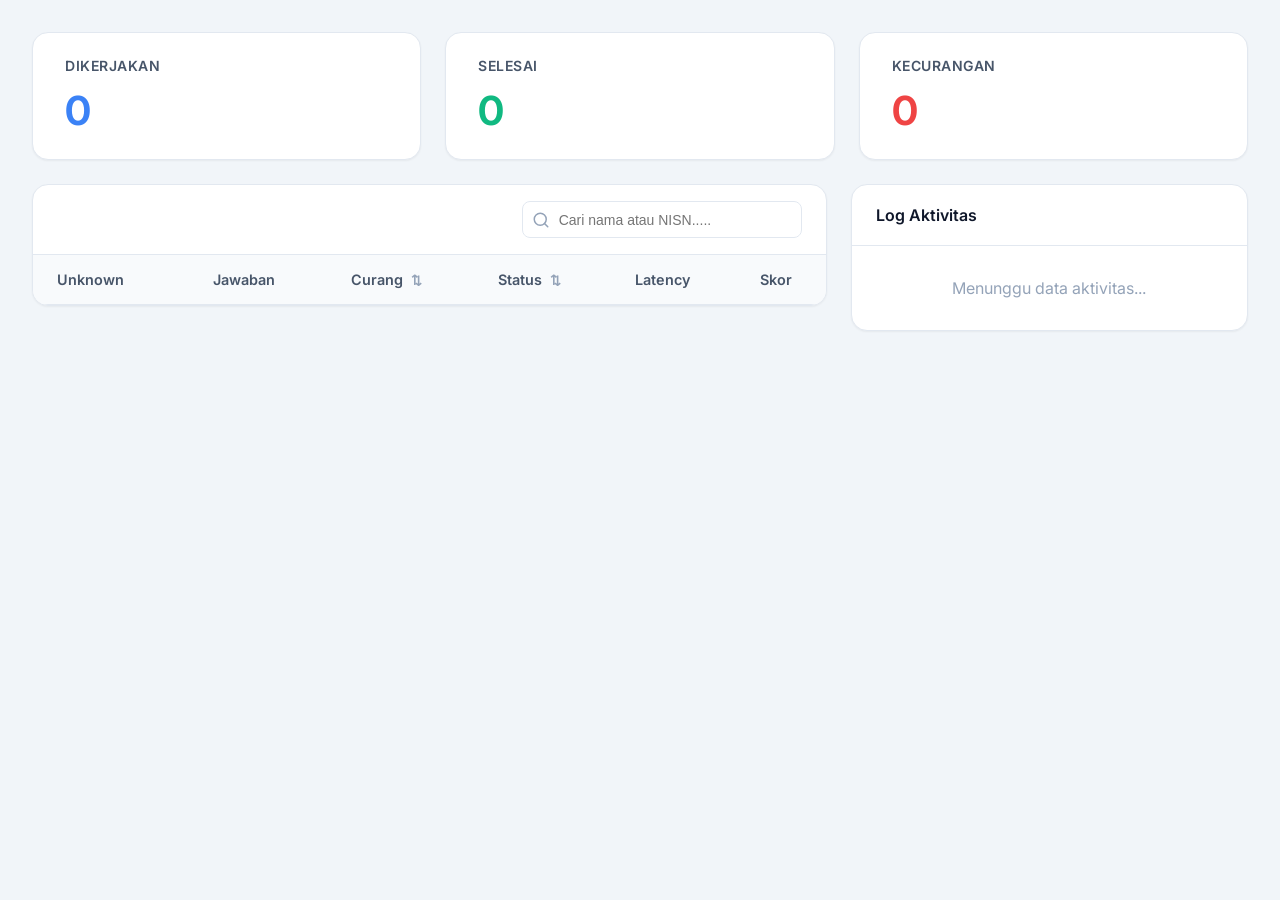
==== backend/static/dashboard.html @ d29a0286 "80% selesai" ====
<!DOCTYPE html>
<html lang="id">
<head>
    <meta charset="UTF-8">
    <meta name="viewport" content="width=device-width, initial-scale=1.0">
    <title>HIDS Dashboard Pengawas</title>
    <link rel="stylesheet" href="dashboard.css">
    <link href="https://fonts.googleapis.com/css2?family=Inter:wght@400;500;600;700&display=swap" rel="stylesheet">
</head>
<body>
    <div class="dashboard-container">
        
        <!-- Top Stats Cards -->
        <div class="stats-grid">
            <div class="stat-card">
                <h3>DIKERJAKAN</h3>
                <p id="total-peserta" class="stat-blue">0</p>
            </div>
            <div class="stat-card">
                <h3>SELESAI</h3>
                <p id="selesai-peserta" class="stat-green">0</p>
            </div>
            <div class="stat-card">
                <h3>KECURANGAN</h3>
                <p id="total-anomali" class="stat-red">0</p>
            </div>
        </div>

        <!-- Main Content Area -->
        <div class="main-content-grid">
            
            <!-- Left Panel: Participants Table -->
            <div class="panel table-panel">
                <div class="table-header">
                    <div class="search-container">
                        <svg class="search-icon" width="18" height="18" viewBox="0 0 24 24" fill="none" stroke="currentColor" stroke-width="2" stroke-linecap="round" stroke-linejoin="round"><circle cx="11" cy="11" r="8"></circle><line x1="21" y1="21" x2="16.65" y2="16.65"></line></svg>
                        <input type="text" id="search-input" placeholder="Cari nama atau NISN.....">
                    </div>
                </div>
                
                <table class="data-table">
                    <thead>
                        <tr>
                            <th>Unknown</th>
                            <th>Jawaban</th>
                            <th>Curang <span class="sort-icon">⇅</span></th>
                            <th>Status <span class="sort-icon">⇅</span></th>
                            <th>Latency</th>
                            <th>Skor</th>
                        </tr>
                    </thead>
                    <tbody id="participants-body">
                        <!-- Rows will be populated by JS -->
                    </tbody>
                </table>
            </div>

            <!-- Right Panel: Activity Log -->
            <div class="panel log-panel">
                <div class="log-header">
                    <h2>Log Aktivitas</h2>
                </div>
                <div class="log-content">
                    <ul id="anomaly-list" class="log-list">
                        <li class="empty-state">Menunggu data aktivitas...</li>
                    </ul>
                </div>
            </div>

        </div>
    </div>

    <script src="dashboard.js"></script>
</body>
</html>
---- backend/static/dashboard.css ----
:root {
    --bg-color: #f1f5f9;
    --card-bg: #ffffff;
    --text-primary: #0f172a;
    --text-secondary: #475569;
    --text-muted: #94a3b8;
    --border-color: #e2e8f0;
    
    --stat-blue: #3b82f6;
    --stat-green: #10b981;
    --stat-red: #ef4444;
    
    --pill-blue-bg: #eff6ff;
    --pill-blue-text: #2563eb;
    
    --shadow-sm: 0 1px 2px 0 rgba(0, 0, 0, 0.05);
    --shadow-md: 0 4px 6px -1px rgba(0, 0, 0, 0.1), 0 2px 4px -1px rgba(0, 0, 0, 0.06);
    --shadow-lg: 0 10px 15px -3px rgba(0, 0, 0, 0.1), 0 4px 6px -2px rgba(0, 0, 0, 0.05);
}

* {
    margin: 0;
    padding: 0;
    box-sizing: border-box;
}

body {
    font-family: 'Inter', sans-serif;
    background-color: var(--bg-color);
    color: var(--text-primary);
    min-height: 100vh;
    padding: 2rem;
}

.dashboard-container {
    max-width: 1400px;
    margin: 0 auto;
    display: flex;
    flex-direction: column;
    gap: 1.5rem;
}

/* Top Stats Cards */
.stats-grid {
    display: grid;
    grid-template-columns: repeat(3, 1fr);
    gap: 1.5rem;
}

.stat-card {
    background: var(--card-bg);
    border-radius: 16px;
    padding: 1.5rem 2rem;
    box-shadow: var(--shadow-sm);
    border: 1px solid var(--border-color);
    display: flex;
    flex-direction: column;
    gap: 0.75rem;
}

.stat-card h3 {
    font-size: 0.875rem;
    color: var(--text-secondary);
    font-weight: 600;
    text-transform: uppercase;
    letter-spacing: 0.5px;
}

.stat-card p {
    font-size: 2.5rem;
    font-weight: 700;
}

.stat-blue { color: var(--stat-blue); }
.stat-green { color: var(--stat-green); }
.stat-red { color: var(--stat-red); }

/* Main Content Grid */
.main-content-grid {
    display: grid;
    grid-template-columns: 2fr 1fr;
    gap: 1.5rem;
    align-items: start;
}

.panel {
    background: var(--card-bg);
    border-radius: 16px;
    box-shadow: var(--shadow-sm);
    border: 1px solid var(--border-color);
    overflow: hidden;
}

/* Table Panel */
.table-panel {
    display: flex;
    flex-direction: column;
}

.table-header {
    padding: 1rem 1.5rem;
    border-bottom: 1px solid var(--border-color);
    display: flex;
    justify-content: flex-end;
}

.search-container {
    position: relative;
    width: 280px;
}

.search-icon {
    position: absolute;
    left: 10px;
    top: 50%;
    transform: translateY(-50%);
    color: var(--text-muted);
}

#search-input {
    width: 100%;
    padding: 0.6rem 1rem 0.6rem 2.25rem;
    border: 1px solid var(--border-color);
    border-radius: 8px;
    font-size: 0.875rem;
    color: var(--text-primary);
    outline: none;
    transition: border-color 0.2s;
}

#search-input:focus {
    border-color: var(--stat-blue);
}

.data-table {
    width: 100%;
    border-collapse: collapse;
}

.data-table th, .data-table td {
    padding: 1rem 1.5rem;
    text-align: center;
    border-bottom: 1px solid var(--border-color);
    font-size: 0.9rem;
}

.data-table th:first-child, .data-table td:first-child {
    text-align: left;
}

.data-table th {
    color: var(--text-secondary);
    font-weight: 600;
    background-color: #f8fafc;
}

.sort-icon {
    color: var(--text-muted);
    font-size: 0.8rem;
    margin-left: 0.25rem;
    cursor: pointer;
}

.data-table tbody tr:last-child td {
    border-bottom: none;
}

/* Status Pill */
.status-pill {
    display: inline-flex;
    align-items: center;
    gap: 0.5rem;
    background-color: var(--pill-blue-bg);
    color: var(--pill-blue-text);
    padding: 0.35rem 0.75rem;
    border-radius: 9999px;
    font-weight: 600;
    font-size: 0.85rem;
}

.status-dot {
    width: 8px;
    height: 8px;
    border-radius: 50%;
    background-color: var(--pill-blue-text);
}

.latency-green {
    color: var(--stat-green);
    font-weight: 500;
}

.curang-red {
    color: var(--stat-red);
    font-weight: 600;
}

/* Log Panel */
.log-panel {
    display: flex;
    flex-direction: column;
}

.log-header {
    padding: 1.25rem 1.5rem;
    border-bottom: 1px solid var(--border-color);
}

.log-header h2 {
    font-size: 1rem;
    font-weight: 600;
    color: var(--text-primary);
}

.log-content {
    padding: 0;
}

.log-list {
    list-style: none;
    max-height: 500px;
    overflow-y: auto;
}

.log-list li {
    padding: 1.25rem 1.5rem;
    border-bottom: 1px solid var(--border-color);
    display: flex;
    gap: 1rem;
    align-items: flex-start;
}

.log-list li:last-child {
    border-bottom: none;
}

.log-icon {
    width: 32px;
    height: 32px;
    border-radius: 50%;
    background-color: #ecfdf5;
    display: flex;
    align-items: center;
    justify-content: center;
    flex-shrink: 0;
}

.log-icon-dot {
    width: 12px;
    height: 12px;
    border-radius: 50%;
    background-color: var(--stat-green);
}

.log-details {
    display: flex;
    flex-direction: column;
    gap: 0.25rem;
}

.log-text {
    font-size: 0.9rem;
    color: var(--text-primary);
    line-height: 1.4;
}

.log-date {
    font-size: 0.75rem;
    color: var(--text-muted);
}

.empty-state {
    color: var(--text-muted);
    text-align: center;
    padding: 2rem !important;
    justify-content: center !important;
}

/* Scrollbar styling */
::-webkit-scrollbar {
    width: 6px;
}
::-webkit-scrollbar-track {
    background: transparent;
}
::-webkit-scrollbar-thumb {
    background-color: #cbd5e1;
    border-radius: 10px;
}
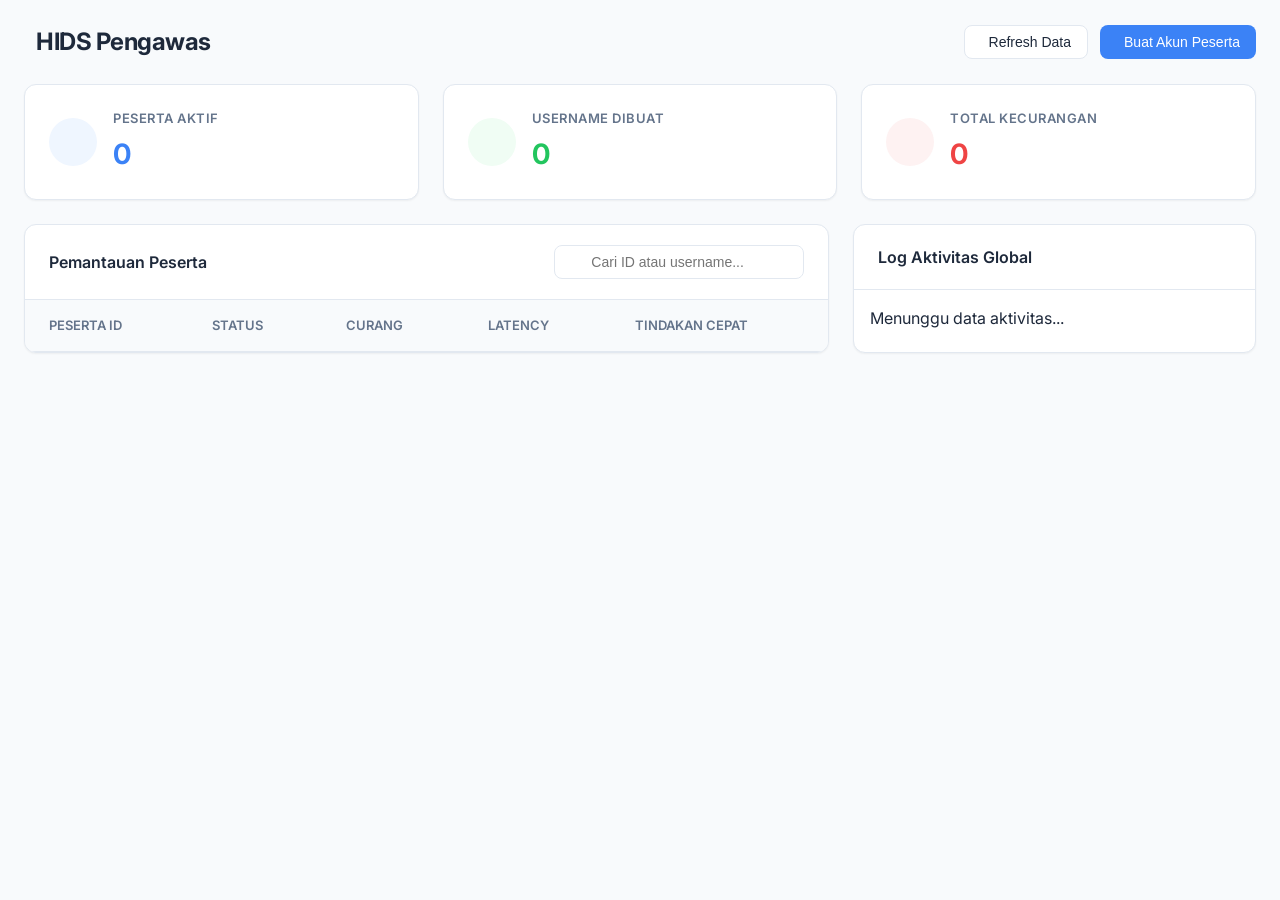
==== commit 3dfb9e8b: "Fix bugs, enhance security (password hashing & HMAC), and implement anomaly filtering" ====
--- a/backend/static/dashboard.html
+++ b/backend/static/dashboard.html
@@ -5,60 +5,85 @@
     <meta name="viewport" content="width=device-width, initial-scale=1.0">
     <title>HIDS Dashboard Pengawas</title>
     <link rel="stylesheet" href="dashboard.css">
-    <link href="https://fonts.googleapis.com/css2?family=Inter:wght@400;500;600;700&display=swap" rel="stylesheet">
+    <link href="https://fonts.googleapis.com/css2?family=Inter:wght@300;400;500;600;700&display=swap" rel="stylesheet">
+    <link href="https://cdn.jsdelivr.net/npm/remixicon@3.5.0/fonts/remixicon.css" rel="stylesheet">
 </head>
 <body>
-    <div class="dashboard-container">
-        
-        <!-- Top Stats Cards -->
+    <div class="dashboard-wrapper">
+        <!-- Header / Top Action Bar -->
+        <header class="top-header">
+            <div class="header-title">
+                <i class="ri-shield-check-fill logo-icon"></i>
+                <h1>HIDS Pengawas</h1>
+            </div>
+            <div class="header-actions">
+                <button class="btn btn-secondary" onclick="refreshData()">
+                    <i class="ri-refresh-line"></i> Refresh Data
+                </button>
+                <button class="btn btn-primary" onclick="openCreateAccountModal()">
+                    <i class="ri-user-add-line"></i> Buat Akun Peserta
+                </button>
+            </div>
+        </header>
+
+        <!-- Stats Cards -->
         <div class="stats-grid">
-            <div class="stat-card">
-                <h3>DIKERJAKAN</h3>
-                <p id="total-peserta" class="stat-blue">0</p>
+            <div class="stat-card blue">
+                <div class="stat-icon"><i class="ri-group-line"></i></div>
+                <div class="stat-info">
+                    <h3>PESERTA AKTIF</h3>
+                    <p id="total-peserta">0</p>
+                </div>
             </div>
-            <div class="stat-card">
-                <h3>SELESAI</h3>
-                <p id="selesai-peserta" class="stat-green">0</p>
+            <div class="stat-card green">
+                <div class="stat-icon"><i class="ri-user-follow-line"></i></div>
+                <div class="stat-info">
+                    <h3>USERNAME DIBUAT</h3>
+                    <p id="selesai-peserta">0</p>
+                </div>
             </div>
-            <div class="stat-card">
-                <h3>KECURANGAN</h3>
-                <p id="total-anomali" class="stat-red">0</p>
+            <div class="stat-card red">
+                <div class="stat-icon"><i class="ri-alert-line"></i></div>
+                <div class="stat-info">
+                    <h3>TOTAL KECURANGAN</h3>
+                    <p id="total-anomali">0</p>
+                </div>
             </div>
         </div>
 
-        <!-- Main Content Area -->
+        <!-- Main Content Grid -->
         <div class="main-content-grid">
-            
-            <!-- Left Panel: Participants Table -->
+            <!-- Left Panel: Table -->
             <div class="panel table-panel">
                 <div class="table-header">
+                    <h2>Pemantauan Peserta</h2>
                     <div class="search-container">
-                        <svg class="search-icon" width="18" height="18" viewBox="0 0 24 24" fill="none" stroke="currentColor" stroke-width="2" stroke-linecap="round" stroke-linejoin="round"><circle cx="11" cy="11" r="8"></circle><line x1="21" y1="21" x2="16.65" y2="16.65"></line></svg>
-                        <input type="text" id="search-input" placeholder="Cari nama atau NISN.....">
+                        <i class="ri-search-line search-icon"></i>
+                        <input type="text" id="search-input" placeholder="Cari ID atau username...">
                     </div>
                 </div>
-                
-                <table class="data-table">
-                    <thead>
-                        <tr>
-                            <th>Unknown</th>
-                            <th>Jawaban</th>
-                            <th>Curang <span class="sort-icon">⇅</span></th>
-                            <th>Status <span class="sort-icon">⇅</span></th>
-                            <th>Latency</th>
-                            <th>Skor</th>
-                        </tr>
-                    </thead>
-                    <tbody id="participants-body">
-                        <!-- Rows will be populated by JS -->
-                    </tbody>
-                </table>
+                <div class="table-wrapper">
+                    <table class="data-table">
+                        <thead>
+                            <tr>
+                                <th>Peserta ID</th>
+                                <th>Status <i class="ri-arrow-up-down-line sort-icon"></i></th>
+                                <th>Curang <i class="ri-arrow-up-down-line sort-icon"></i></th>
+                                <th>Latency</th>
+                                <th>Tindakan Cepat</th>
+                            </tr>
+                        </thead>
+                        <tbody id="participants-body">
+                            <!-- Rows will be populated by JS -->
+                        </tbody>
+                    </table>
+                </div>
             </div>
 
-            <!-- Right Panel: Activity Log -->
+            <!-- Right Panel: Global Log -->
             <div class="panel log-panel">
                 <div class="log-header">
-                    <h2>Log Aktivitas</h2>
+                    <h2>Log Aktivitas Global</h2>
                 </div>
                 <div class="log-content">
                     <ul id="anomaly-list" class="log-list">
@@ -66,7 +91,105 @@
                     </ul>
                 </div>
             </div>
+        </div>
+    </div>
 
+    <!-- Modal: Buat Akun -->
+    <div id="modal-create-account" class="modal-overlay">
+        <div class="modal-box">
+            <div class="modal-header">
+                <h2>Buat Akun Peserta</h2>
+                <button class="close-btn" onclick="closeModal('modal-create-account')"><i class="ri-close-line"></i></button>
+            </div>
+            <div class="modal-body">
+                <div class="tabs">
+                    <button class="tab-btn active" onclick="switchTab('single')">Akun Tunggal</button>
+                    <button class="tab-btn" onclick="switchTab('bulk')">Banyak Akun</button>
+                </div>
+
+                <form id="form-create-account" class="tab-content active" data-tab="single">
+                    <div class="form-group">
+                        <label>PIN Sesi Ujian</label>
+                        <input type="text" id="ca-pin" placeholder="Contoh: 1234" required>
+                    </div>
+                    <div class="form-group">
+                        <label>Username</label>
+                        <input type="text" id="ca-username" placeholder="Username unik" required>
+                    </div>
+                    <div class="form-group">
+                        <label>Password</label>
+                        <input type="password" id="ca-password" placeholder="Password peserta" required>
+                    </div>
+                    <div class="form-actions">
+                        <button type="button" class="btn btn-secondary" onclick="closeModal('modal-create-account')">Batal</button>
+                        <button type="submit" class="btn btn-primary">Simpan Akun</button>
+                    </div>
+                </form>
+
+                <form id="form-bulk-create-account" class="tab-content" data-tab="bulk">
+                    <div class="form-group">
+                        <label>PIN Sesi Ujian</label>
+                        <input type="text" id="ba-pin" placeholder="Contoh: 1234" required>
+                    </div>
+                    <div class="form-group">
+                        <label>Jumlah Akun</label>
+                        <input type="number" id="ba-count" min="1" max="50" value="5" required>
+                    </div>
+                    <div class="form-group">
+                        <label>Password Default</label>
+                        <input type="text" id="ba-password" value="ujian123" required>
+                    </div>
+                    <div class="form-actions">
+                        <button type="button" class="btn btn-secondary" onclick="closeModal('modal-create-account')">Batal</button>
+                        <button type="submit" class="btn btn-primary">Buat Akun Massal</button>
+                    </div>
+                </form>
+            </div>
+        </div>
+    </div>
+
+    <!-- Modal: Detail Peserta -->
+    <div id="modal-participant-detail" class="modal-overlay modal-large">
+        <div class="modal-box">
+            <div class="modal-header">
+                <h2 id="pd-title">Detail Peserta: <span id="pd-name">...</span></h2>
+                <button class="close-btn" onclick="closeModal('modal-participant-detail')"><i class="ri-close-line"></i></button>
+            </div>
+            <div class="modal-body pd-layout">
+                <div class="pd-sidebar">
+                    <div class="pd-stat">
+                        <span class="label">Status Agen</span>
+                        <span class="value" id="pd-status">Aktif</span>
+                    </div>
+                    <div class="pd-stat">
+                        <span class="label">Total Kecurangan</span>
+                        <span class="value text-red" id="pd-total-curang">0</span>
+                    </div>
+                    <hr class="divider">
+                    <div class="pd-actions">
+                        <button class="btn btn-outline-primary full-width" id="btn-intip-layar">
+                            <i class="ri-eye-line"></i> Intip Layar Sekarang
+                        </button>
+                        <button class="btn btn-outline-danger full-width" id="btn-beri-peringatan">
+                            <i class="ri-error-warning-line"></i> Beri Peringatan
+                        </button>
+                    </div>
+                </div>
+                <div class="pd-main">
+                    <h3 class="section-title">Riwayat Kecurangan & Tangkapan Layar</h3>
+                    <div class="pd-history-list" id="pd-history-list">
+                        <div class="empty-state">Belum ada kecurangan tercatat.</div>
+                    </div>
+                </div>
+            </div>
+        </div>
+    </div>
+
+    <!-- Image Viewer Modal (for zooming screenshots) -->
+    <div id="modal-image-viewer" class="modal-overlay image-viewer-overlay">
+        <div class="modal-box bg-transparent">
+            <button class="close-btn absolute-top-right text-white" onclick="closeModal('modal-image-viewer')"><i class="ri-close-line ri-2x"></i></button>
+            <img id="viewer-image" src="" alt="Zoomed Screenshot">
         </div>
     </div>
 
--- a/backend/static/dashboard.css
+++ b/backend/static/dashboard.css
@@ -1,21 +1,20 @@
 :root {
-    --bg-color: #f1f5f9;
-    --card-bg: #ffffff;
-    --text-primary: #0f172a;
-    --text-secondary: #475569;
-    --text-muted: #94a3b8;
+    --bg-main: #f8fafc;
+    --bg-panel: #ffffff;
+    --text-primary: #1e293b;
+    --text-secondary: #64748b;
     --border-color: #e2e8f0;
-    
-    --stat-blue: #3b82f6;
-    --stat-green: #10b981;
-    --stat-red: #ef4444;
-    
-    --pill-blue-bg: #eff6ff;
-    --pill-blue-text: #2563eb;
-    
-    --shadow-sm: 0 1px 2px 0 rgba(0, 0, 0, 0.05);
-    --shadow-md: 0 4px 6px -1px rgba(0, 0, 0, 0.1), 0 2px 4px -1px rgba(0, 0, 0, 0.06);
-    --shadow-lg: 0 10px 15px -3px rgba(0, 0, 0, 0.1), 0 4px 6px -2px rgba(0, 0, 0, 0.05);
+    --primary: #3b82f6;
+    --primary-hover: #2563eb;
+    --danger: #ef4444;
+    --danger-hover: #dc2626;
+    --success: #22c55e;
+    --warning: #f59e0b;
+    --shadow-sm: 0 1px 2px 0 rgb(0 0 0 / 0.05);
+    --shadow-md: 0 4px 6px -1px rgb(0 0 0 / 0.1), 0 2px 4px -2px rgb(0 0 0 / 0.1);
+    --shadow-lg: 0 10px 15px -3px rgb(0 0 0 / 0.1), 0 4px 6px -4px rgb(0 0 0 / 0.1);
+    --radius-md: 8px;
+    --radius-lg: 12px;
 }
 
 * {
@@ -26,264 +25,478 @@
 
 body {
     font-family: 'Inter', sans-serif;
-    background-color: var(--bg-color);
+    background-color: var(--bg-main);
     color: var(--text-primary);
-    min-height: 100vh;
-    padding: 2rem;
-}
-
-.dashboard-container {
+    line-height: 1.5;
+}
+
+.dashboard-wrapper {
     max-width: 1400px;
     margin: 0 auto;
-    display: flex;
-    flex-direction: column;
-    gap: 1.5rem;
-}
-
-/* Top Stats Cards */
+    padding: 24px;
+}
+
+/* Header */
+.top-header {
+    display: flex;
+    justify-content: space-between;
+    align-items: center;
+    margin-bottom: 24px;
+}
+.header-title {
+    display: flex;
+    align-items: center;
+    gap: 12px;
+}
+.logo-icon {
+    font-size: 28px;
+    color: var(--primary);
+}
+.header-title h1 {
+    font-size: 24px;
+    font-weight: 700;
+    letter-spacing: -0.5px;
+}
+.header-actions {
+    display: flex;
+    gap: 12px;
+}
+
+/* Buttons */
+.btn {
+    display: inline-flex;
+    align-items: center;
+    gap: 8px;
+    padding: 8px 16px;
+    border-radius: var(--radius-md);
+    font-size: 14px;
+    font-weight: 500;
+    cursor: pointer;
+    border: none;
+    transition: all 0.2s ease;
+}
+.btn-primary {
+    background-color: var(--primary);
+    color: white;
+}
+.btn-primary:hover {
+    background-color: var(--primary-hover);
+}
+.btn-secondary {
+    background-color: white;
+    color: var(--text-primary);
+    border: 1px solid var(--border-color);
+}
+.btn-secondary:hover {
+    background-color: #f1f5f9;
+}
+.btn-outline-primary {
+    background-color: transparent;
+    color: var(--primary);
+    border: 1px solid var(--primary);
+}
+.btn-outline-primary:hover {
+    background-color: var(--primary);
+    color: white;
+}
+.btn-outline-danger {
+    background-color: transparent;
+    color: var(--danger);
+    border: 1px solid var(--danger);
+}
+.btn-outline-danger:hover {
+    background-color: var(--danger);
+    color: white;
+}
+.full-width {
+    width: 100%;
+    justify-content: center;
+}
+
+/* Stats Grid */
 .stats-grid {
     display: grid;
     grid-template-columns: repeat(3, 1fr);
-    gap: 1.5rem;
-}
-
+    gap: 24px;
+    margin-bottom: 24px;
+}
 .stat-card {
-    background: var(--card-bg);
-    border-radius: 16px;
-    padding: 1.5rem 2rem;
+    background: var(--bg-panel);
+    border-radius: var(--radius-lg);
+    padding: 24px;
+    display: flex;
+    align-items: center;
+    gap: 16px;
     box-shadow: var(--shadow-sm);
     border: 1px solid var(--border-color);
-    display: flex;
-    flex-direction: column;
-    gap: 0.75rem;
-}
-
-.stat-card h3 {
-    font-size: 0.875rem;
-    color: var(--text-secondary);
-    font-weight: 600;
+}
+.stat-icon {
+    width: 48px;
+    height: 48px;
+    border-radius: 50%;
+    display: flex;
+    align-items: center;
+    justify-content: center;
+    font-size: 24px;
+}
+.stat-card.blue .stat-icon { background: #eff6ff; color: var(--primary); }
+.stat-card.green .stat-icon { background: #f0fdf4; color: var(--success); }
+.stat-card.red .stat-icon { background: #fef2f2; color: var(--danger); }
+
+.stat-info h3 {
+    font-size: 13px;
+    color: var(--text-secondary);
     text-transform: uppercase;
     letter-spacing: 0.5px;
-}
-
-.stat-card p {
-    font-size: 2.5rem;
+    font-weight: 600;
+}
+.stat-info p {
+    font-size: 28px;
     font-weight: 700;
-}
-
-.stat-blue { color: var(--stat-blue); }
-.stat-green { color: var(--stat-green); }
-.stat-red { color: var(--stat-red); }
+    margin-top: 4px;
+}
+.stat-card.blue p { color: var(--primary); }
+.stat-card.green p { color: var(--success); }
+.stat-card.red p { color: var(--danger); }
 
 /* Main Content Grid */
 .main-content-grid {
     display: grid;
     grid-template-columns: 2fr 1fr;
-    gap: 1.5rem;
-    align-items: start;
+    gap: 24px;
 }
 
 .panel {
-    background: var(--card-bg);
-    border-radius: 16px;
+    background: var(--bg-panel);
+    border-radius: var(--radius-lg);
     box-shadow: var(--shadow-sm);
     border: 1px solid var(--border-color);
     overflow: hidden;
-}
-
-/* Table Panel */
-.table-panel {
     display: flex;
     flex-direction: column;
 }
 
-.table-header {
-    padding: 1rem 1.5rem;
+.table-header, .log-header {
+    padding: 20px 24px;
     border-bottom: 1px solid var(--border-color);
     display: flex;
-    justify-content: flex-end;
-}
-
+    justify-content: space-between;
+    align-items: center;
+}
+.table-header h2, .log-header h2 {
+    font-size: 16px;
+    font-weight: 600;
+}
 .search-container {
     position: relative;
-    width: 280px;
-}
-
+    width: 250px;
+}
 .search-icon {
     position: absolute;
     left: 10px;
     top: 50%;
     transform: translateY(-50%);
-    color: var(--text-muted);
-}
-
-#search-input {
+    color: var(--text-secondary);
+}
+.search-container input {
     width: 100%;
-    padding: 0.6rem 1rem 0.6rem 2.25rem;
+    padding: 8px 12px 8px 36px;
     border: 1px solid var(--border-color);
-    border-radius: 8px;
-    font-size: 0.875rem;
-    color: var(--text-primary);
+    border-radius: var(--radius-md);
+    font-size: 14px;
     outline: none;
     transition: border-color 0.2s;
 }
-
-#search-input:focus {
-    border-color: var(--stat-blue);
-}
-
+.search-container input:focus {
+    border-color: var(--primary);
+}
+
+/* Table */
+.table-wrapper {
+    overflow-x: auto;
+}
 .data-table {
     width: 100%;
     border-collapse: collapse;
 }
-
 .data-table th, .data-table td {
-    padding: 1rem 1.5rem;
-    text-align: center;
+    padding: 16px 24px;
+    text-align: left;
     border-bottom: 1px solid var(--border-color);
-    font-size: 0.9rem;
-}
-
-.data-table th:first-child, .data-table td:first-child {
-    text-align: left;
-}
-
+}
 .data-table th {
-    color: var(--text-secondary);
+    background: #f8fafc;
+    font-size: 13px;
     font-weight: 600;
-    background-color: #f8fafc;
-}
-
-.sort-icon {
-    color: var(--text-muted);
-    font-size: 0.8rem;
-    margin-left: 0.25rem;
+    color: var(--text-secondary);
+    text-transform: uppercase;
+}
+.data-table tbody tr {
+    transition: background 0.2s;
     cursor: pointer;
 }
-
-.data-table tbody tr:last-child td {
-    border-bottom: none;
-}
-
-/* Status Pill */
-.status-pill {
+.data-table tbody tr:hover {
+    background: #f1f5f9;
+}
+.status-badge {
     display: inline-flex;
     align-items: center;
-    gap: 0.5rem;
-    background-color: var(--pill-blue-bg);
-    color: var(--pill-blue-text);
-    padding: 0.35rem 0.75rem;
-    border-radius: 9999px;
-    font-weight: 600;
-    font-size: 0.85rem;
-}
-
-.status-dot {
-    width: 8px;
-    height: 8px;
-    border-radius: 50%;
-    background-color: var(--pill-blue-text);
-}
-
-.latency-green {
-    color: var(--stat-green);
+    gap: 6px;
+    padding: 4px 10px;
+    border-radius: 999px;
+    font-size: 12px;
     font-weight: 500;
 }
-
-.curang-red {
-    color: var(--stat-red);
-    font-weight: 600;
-}
+.status-badge.active { background: #dcfce7; color: #166534; }
+.status-badge.inactive { background: #f1f5f9; color: #475569; }
 
 /* Log Panel */
-.log-panel {
-    display: flex;
-    flex-direction: column;
-}
-
-.log-header {
-    padding: 1.25rem 1.5rem;
-    border-bottom: 1px solid var(--border-color);
-}
-
-.log-header h2 {
-    font-size: 1rem;
-    font-weight: 600;
-    color: var(--text-primary);
-}
-
 .log-content {
-    padding: 0;
-}
-
+    flex: 1;
+    overflow-y: auto;
+    max-height: 500px;
+    padding: 16px;
+}
 .log-list {
     list-style: none;
-    max-height: 500px;
+}
+.log-item {
+    padding: 12px;
+    border-left: 3px solid var(--warning);
+    background: #fffbeb;
+    margin-bottom: 12px;
+    border-radius: 0 6px 6px 0;
+    font-size: 13px;
+}
+.log-item.severe {
+    border-left-color: var(--danger);
+    background: #fef2f2;
+}
+.log-meta {
+    font-size: 11px;
+    color: var(--text-secondary);
+    margin-top: 4px;
+}
+
+/* Modals */
+.modal-overlay {
+    position: fixed;
+    top: 0; left: 0; right: 0; bottom: 0;
+    background: rgba(15, 23, 42, 0.6);
+    backdrop-filter: blur(4px);
+    display: none;
+    align-items: center;
+    justify-content: center;
+    z-index: 1000;
+}
+.modal-overlay.active {
+    display: flex;
+}
+.modal-box {
+    background: var(--bg-panel);
+    border-radius: var(--radius-lg);
+    box-shadow: var(--shadow-lg);
+    width: 100%;
+    max-width: 500px;
+    overflow: hidden;
+    animation: modalPop 0.3s ease-out;
+}
+.modal-large .modal-box {
+    max-width: 900px;
+}
+@keyframes modalPop {
+    from { opacity: 0; transform: scale(0.95) translateY(10px); }
+    to { opacity: 1; transform: scale(1) translateY(0); }
+}
+
+.modal-header {
+    padding: 20px 24px;
+    border-bottom: 1px solid var(--border-color);
+    display: flex;
+    justify-content: space-between;
+    align-items: center;
+}
+.modal-header h2 {
+    font-size: 18px;
+}
+.close-btn {
+    background: none;
+    border: none;
+    font-size: 20px;
+    color: var(--text-secondary);
+    cursor: pointer;
+}
+.close-btn:hover { color: var(--danger); }
+
+.modal-body {
+    padding: 24px;
+}
+.form-group {
+    margin-bottom: 16px;
+}
+.form-group label {
+    display: block;
+    margin-bottom: 6px;
+    font-size: 14px;
+    font-weight: 500;
+}
+.form-group input {
+    width: 100%;
+    padding: 10px 12px;
+    border: 1px solid var(--border-color);
+    border-radius: var(--radius-md);
+    outline: none;
+}
+.form-group input:focus {
+    border-color: var(--primary);
+}
+.form-actions {
+    display: flex;
+    justify-content: flex-end;
+    gap: 12px;
+    margin-top: 24px;
+}
+
+/* Tabs */
+.tabs {
+    display: flex;
+    gap: 12px;
+    margin-bottom: 20px;
+    border-bottom: 1px solid var(--border-color);
+    padding-bottom: 12px;
+}
+.tab-btn {
+    background: none;
+    border: none;
+    padding: 8px 16px;
+    font-size: 14px;
+    font-weight: 500;
+    color: var(--text-secondary);
+    cursor: pointer;
+    border-radius: var(--radius-md);
+    transition: all 0.2s;
+}
+.tab-btn.active {
+    background: #eff6ff;
+    color: var(--primary);
+}
+.tab-content {
+    display: none;
+}
+.tab-content.active {
+    display: block;
+}
+
+/* Participant Detail Modal Layout */
+.pd-layout {
+    display: flex;
+    gap: 24px;
+}
+.pd-sidebar {
+    width: 250px;
+    flex-shrink: 0;
+}
+.pd-main {
+    flex: 1;
+    overflow: hidden;
+    display: flex;
+    flex-direction: column;
+}
+.pd-stat {
+    margin-bottom: 16px;
+}
+.pd-stat .label {
+    display: block;
+    font-size: 12px;
+    color: var(--text-secondary);
+    text-transform: uppercase;
+}
+.pd-stat .value {
+    font-size: 18px;
+    font-weight: 600;
+}
+.text-red { color: var(--danger); }
+.divider {
+    border: 0;
+    border-top: 1px solid var(--border-color);
+    margin: 16px 0;
+}
+.pd-actions {
+    display: flex;
+    flex-direction: column;
+    gap: 12px;
+}
+.section-title {
+    font-size: 16px;
+    margin-bottom: 16px;
+    font-weight: 600;
+}
+
+/* Anomaly List with Images */
+.pd-history-list {
     overflow-y: auto;
-}
-
-.log-list li {
-    padding: 1.25rem 1.5rem;
-    border-bottom: 1px solid var(--border-color);
-    display: flex;
-    gap: 1rem;
-    align-items: flex-start;
-}
-
-.log-list li:last-child {
-    border-bottom: none;
-}
-
-.log-icon {
-    width: 32px;
-    height: 32px;
-    border-radius: 50%;
-    background-color: #ecfdf5;
-    display: flex;
-    align-items: center;
+    max-height: 400px;
+    display: flex;
+    flex-direction: column;
+    gap: 16px;
+    padding-right: 8px;
+}
+.anomaly-card {
+    border: 1px solid var(--border-color);
+    border-radius: var(--radius-md);
+    padding: 16px;
+    background: #f8fafc;
+}
+.anomaly-card-header {
+    display: flex;
+    justify-content: space-between;
+    margin-bottom: 8px;
+}
+.anomaly-type {
+    font-weight: 600;
+    color: var(--danger);
+    font-size: 14px;
+}
+.anomaly-time {
+    font-size: 12px;
+    color: var(--text-secondary);
+}
+.anomaly-desc {
+    font-size: 13px;
+    margin-bottom: 12px;
+}
+.anomaly-image-container {
+    background: #e2e8f0;
+    border-radius: 4px;
+    overflow: hidden;
+    position: relative;
+    cursor: zoom-in;
+}
+.anomaly-image-container img {
+    width: 100%;
+    display: block;
+    object-fit: contain;
+}
+
+/* Image Viewer Modal */
+.image-viewer-overlay {
+    background: rgba(0,0,0,0.85);
+}
+.bg-transparent {
+    background: transparent;
+    box-shadow: none;
+    max-width: 90vw;
+    display: flex;
     justify-content: center;
-    flex-shrink: 0;
-}
-
-.log-icon-dot {
-    width: 12px;
-    height: 12px;
-    border-radius: 50%;
-    background-color: var(--stat-green);
-}
-
-.log-details {
-    display: flex;
-    flex-direction: column;
-    gap: 0.25rem;
-}
-
-.log-text {
-    font-size: 0.9rem;
-    color: var(--text-primary);
-    line-height: 1.4;
-}
-
-.log-date {
-    font-size: 0.75rem;
-    color: var(--text-muted);
-}
-
-.empty-state {
-    color: var(--text-muted);
-    text-align: center;
-    padding: 2rem !important;
-    justify-content: center !important;
-}
-
-/* Scrollbar styling */
-::-webkit-scrollbar {
-    width: 6px;
-}
-::-webkit-scrollbar-track {
-    background: transparent;
-}
-::-webkit-scrollbar-thumb {
-    background-color: #cbd5e1;
-    border-radius: 10px;
-}
+}
+.absolute-top-right {
+    position: absolute;
+    top: -40px;
+    right: 0;
+}
+.text-white { color: white; }
+#viewer-image {
+    max-width: 100%;
+    max-height: 85vh;
+    border-radius: 8px;
+}
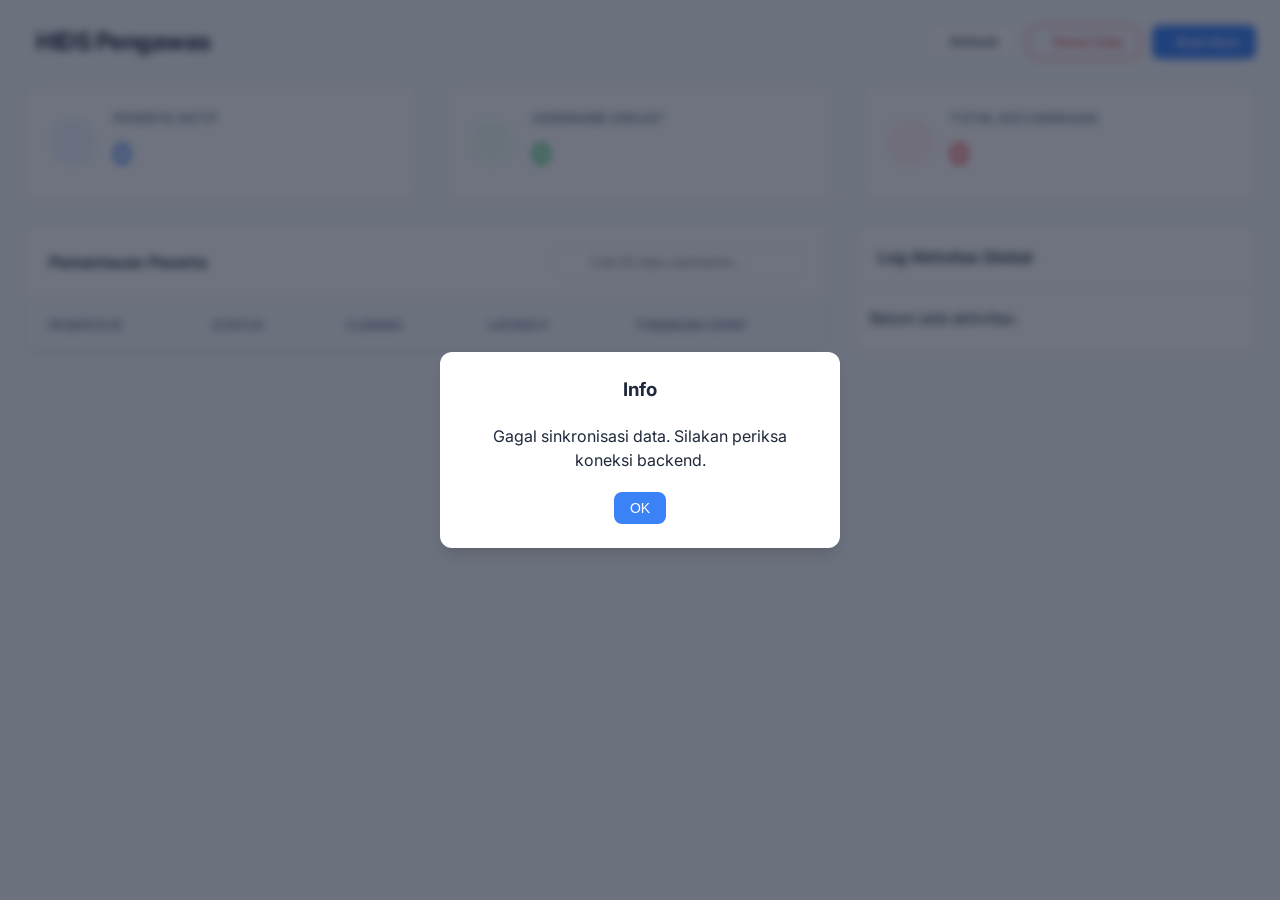
==== commit 53e2198d: "update fitur" ====
--- a/backend/static/dashboard.html
+++ b/backend/static/dashboard.html
@@ -18,10 +18,13 @@
             </div>
             <div class="header-actions">
                 <button class="btn btn-secondary" onclick="refreshData()">
-                    <i class="ri-refresh-line"></i> Refresh Data
+                    <i class="ri-refresh-line"></i> Refresh
+                </button>
+                <button class="btn btn-outline-danger" onclick="resetAllData()">
+                    <i class="ri-delete-bin-7-line"></i> Reset Data
                 </button>
                 <button class="btn btn-primary" onclick="openCreateAccountModal()">
-                    <i class="ri-user-add-line"></i> Buat Akun Peserta
+                    <i class="ri-user-add-line"></i> Buat Akun
                 </button>
             </div>
         </header>
@@ -185,7 +188,7 @@
         </div>
     </div>
 
-    <!-- Image Viewer Modal (for zooming screenshots) -->
+    <!-- Modal: Image Viewer -->
     <div id="modal-image-viewer" class="modal-overlay image-viewer-overlay">
         <div class="modal-box bg-transparent">
             <button class="close-btn absolute-top-right text-white" onclick="closeModal('modal-image-viewer')"><i class="ri-close-line ri-2x"></i></button>
@@ -193,6 +196,21 @@
         </div>
     </div>
 
+    <!-- Modal: Custom Alert/Confirm -->
+    <div id="modal-alert" class="modal-overlay">
+        <div class="modal-box" style="max-width: 400px;">
+            <div class="modal-body" style="text-align: center;">
+                <h3 id="alert-title">Pesan</h3>
+                <p id="alert-message" style="margin: 20px 0;"></p>
+                <div id="alert-actions" class="form-actions" style="margin-top:0; justify-content: center;">
+                    <button id="alert-btn-cancel" class="btn btn-secondary" onclick="closeModal('modal-alert')">Batal</button>
+                    <button id="alert-btn-confirm" class="btn btn-primary" onclick="handleAlertConfirm()">OK</button>
+                </div>
+            </div>
+        </div>
+    </div>
+
+    <script src="custom_actions.js"></script>
     <script src="dashboard.js"></script>
 </body>
 </html>
--- a/backend/static/dashboard.css
+++ b/backend/static/dashboard.css
@@ -108,6 +108,25 @@
     background-color: var(--danger);
     color: white;
 }
+.btn-outline-warning {
+    background-color: transparent;
+    color: var(--warning);
+    border: 1px solid var(--warning);
+}
+.btn-outline-warning:hover {
+    background-color: var(--warning);
+    color: white;
+}
+.btn-icon {
+    padding: 6px;
+    width: 32px;
+    height: 32px;
+    justify-content: center;
+}
+.actions-cell {
+    display: flex;
+    gap: 8px;
+}
 .full-width {
     width: 100%;
     justify-content: center;
